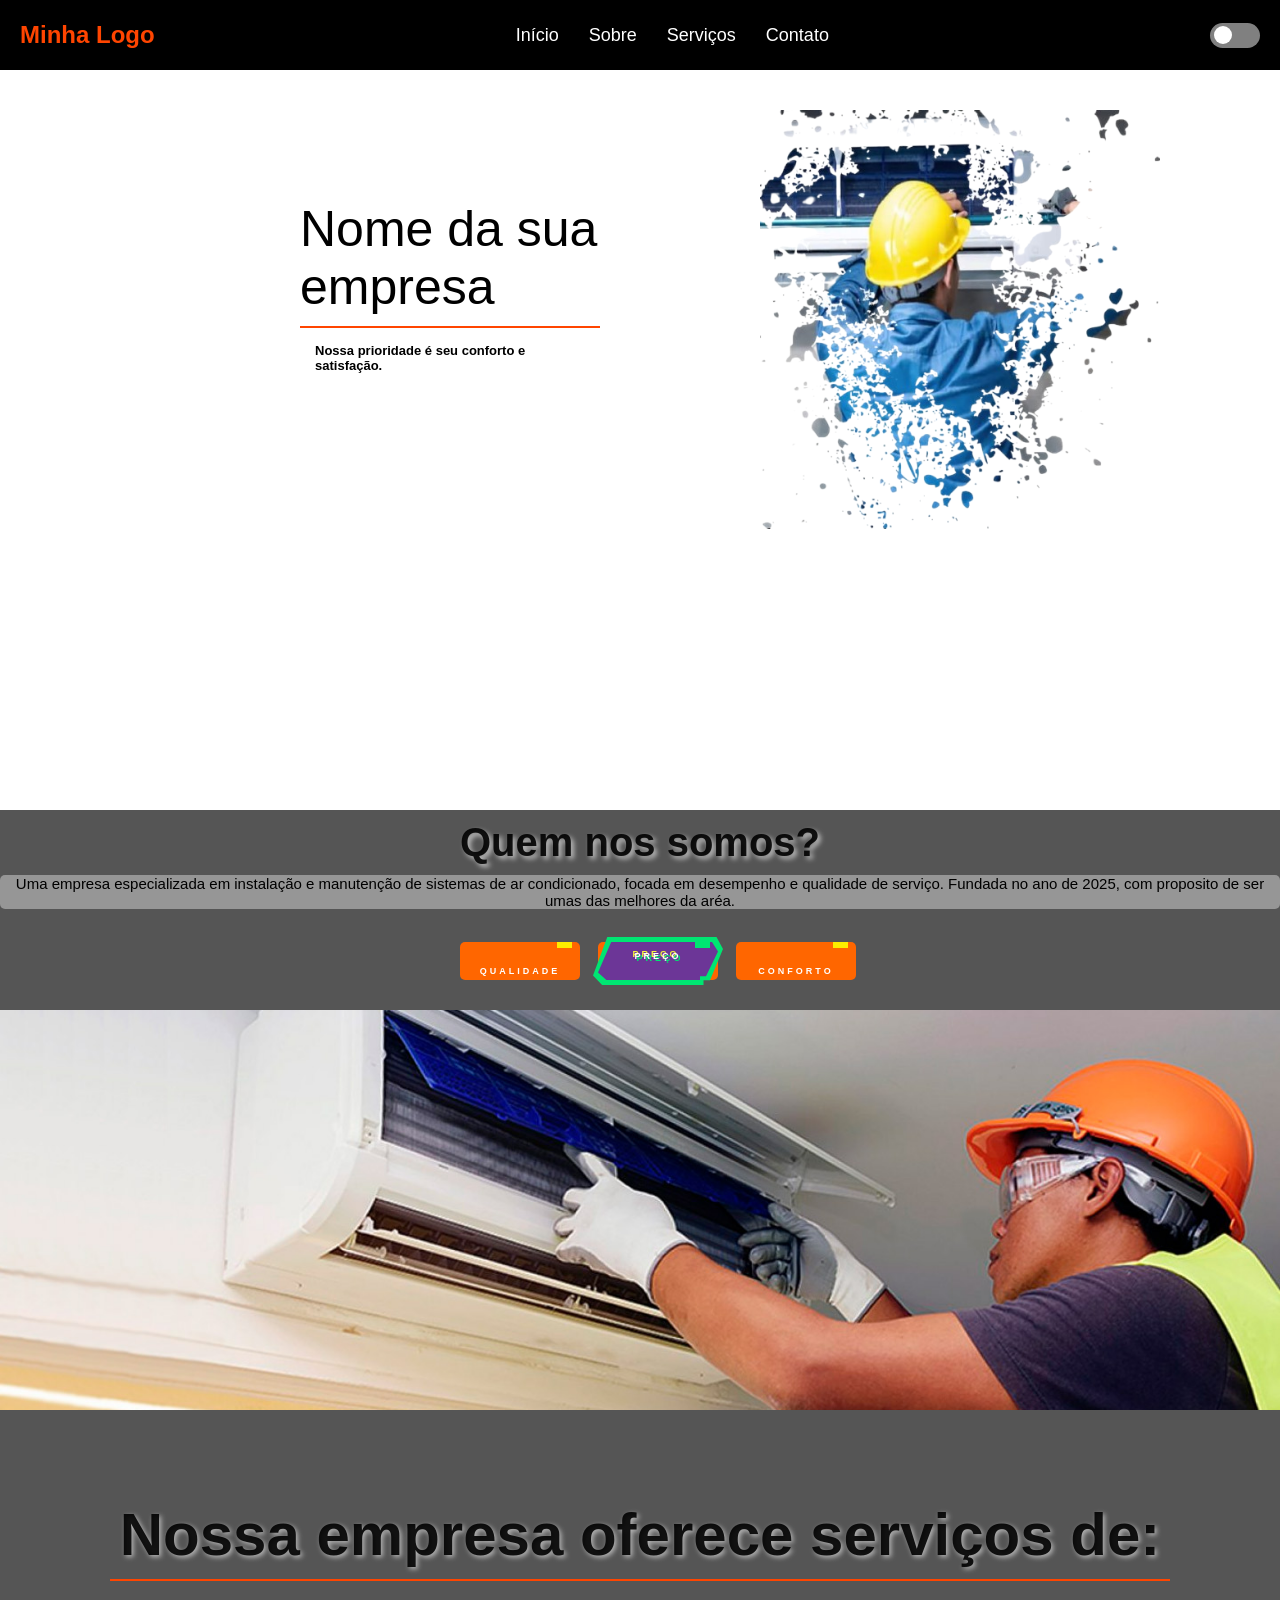
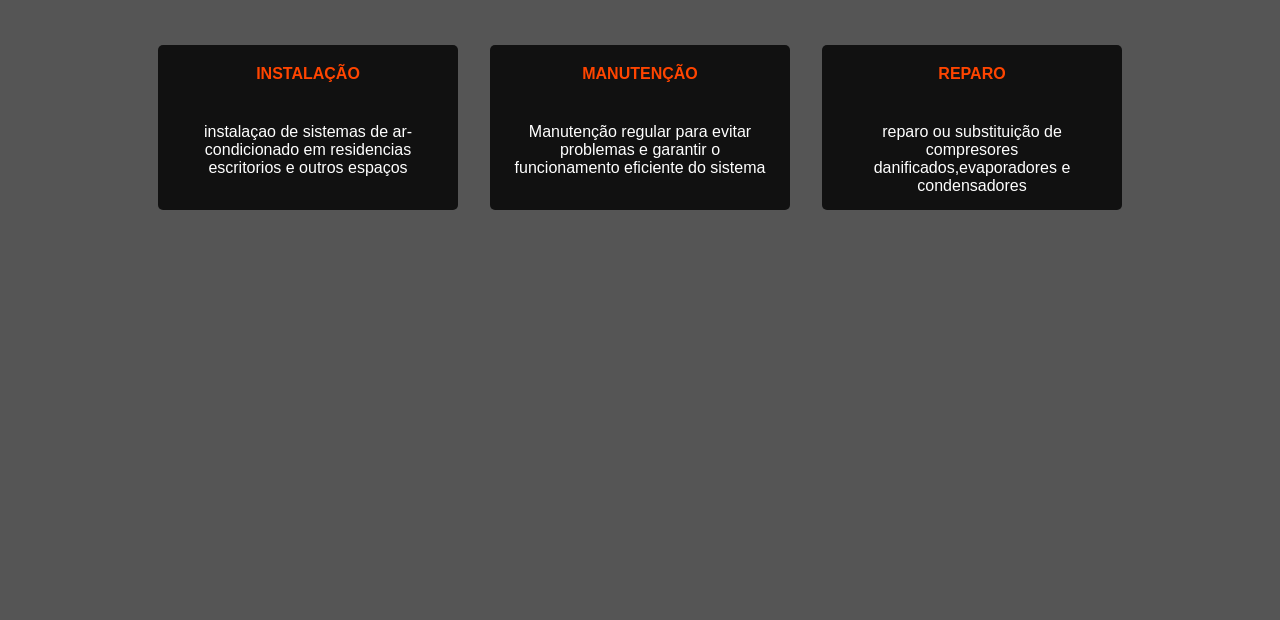
==== html-2/index.html @ 5e39c70c "versao beta" ====
<!DOCTYPE html>
<html lang="pt-br">

<head>
  <meta charset="UTF-8">
  <meta name="viewport" content="width=device-width, initial-scale=1.0">
  <title>Ar condicionado</title>
  <link rel="stylesheet" href="../css-2/style.css">
  <link rel="x-icon" href="../img-2/logo-ico.png" type="image/x-icon">
</head>

<body>
  <!--MENU/TROCA-TEMA-->
  <nav class="navbar">
    <div class="logo">Minha Logo</div>
    <ul class="menu">
      <li><a href="#home">Início</a></li>
      <li><a href="#sobre">Sobre</a></li>
      <li><a href="#servicos">Serviços</a></li>
      <li><a href="#contato">Contato</a></li>
    </ul>
    <div class="switch">
      <label class="toggle-switch">
        <input type="checkbox" id="tema">
        <span class="slider"></span>
      </label>
    </div>
  </nav>
  <!--MENU/TROCA-TEMA-FIM-->

  <!--HEADER-->
  <header class="header-ar" id="home">
    <div class="h2">Nome da sua empresa
      <p>Nossa prioridade é seu conforto e satisfação.</p>
    </div>
    <div class="img-mesclada"></div>
  </header>
  <!--FIM-HEADER-->

  <!--SOBRE-->
  <div class="sobre" id="sobre">
    <h2 class="sobre-h2">Quem nos somos?</h2>
    <p>Uma empresa especializada em instalação e manutenção de sistemas de ar condicionado, focada em desempenho e qualidade de serviço. Fundada no ano de 2025, com proposito de ser umas das melhores da aréa.</p>

    <!--botoes-class-sobre-->
    <div class="container">
      <div class="radio-wrapper">
        <input type="radio" id="value-1" name="btn" class="input">
        <div class="btn">
          <span aria-hidden=""></span>Qualidade
          <span aria-hidden="" class="btn__glitch">Qualidade</span>
          <label class="number"></label>
        </div>
      </div>
      <div class="radio-wrapper">
        <input type="radio" checked="true" id="value-2" name="btn" class="input">
        <div class="btn">
          Preço<span aria-hidden=""></span>
          <span aria-hidden="" class="btn__glitch">Preço</span>
          <label class="number"></label>
        </div>
      </div>
      <div class="radio-wrapper">
        <input type="radio" id="value-3" name="btn" class="input">
        <div class="btn">
          Conforto<span aria-hidden=""></span>
          <span aria-hidden="" class="btn__glitch">Conforto</span>
          <label class="number"></label>
        </div>
      </div>
    </div>
    <!--fim-botoes-sobre-->
  </div>
  <!--SOBRE-FIM-->

  <!--IMAGEM-->
  <div class="imagem-2"></div>
  <!--IMAGEM-FIM-->


  <!--SERVIÇOS-->
  <div class="servicos">

    <div class="h2-servicos" id="servicos">
      <h2>Nossa empresa oferece serviços de:</h2>
    </div>

    <section class="section-servicos">
      <article>
        <ul>
          <li class="li">Instalação</li>
          <li class="lista">instalaçao de sistemas de ar-condicionado em residencias escritorios e outros espaços</li>
        </ul>
      </article>

      <article>
        <ul>
          <li class="li">Manutenção</li>
          <li class="lista">Manutenção regular para evitar problemas e garantir o funcionamento eficiente do sistema</li>
        </ul>
      </article>

      <article>
        <ul>
          <li class="li">Reparo</li>
          <li class="lista">reparo ou substituição de compresores danificados,evaporadores e condensadores</li>
        </ul>
      </article>
    </section>

  </div>
<!--SERVIÇOS-->

  <script src="../javascript-2/script.js"></script>
</body>

</html>
---- css-2/style.css ----
* {
  margin: 0;
  padding: 0;
  box-sizing: border-box;
  font-family: Arial, sans-serif;
}

body {
  background-color: #fff;
  color: black;
  transition: background 0.3s, color 0.3s;
}

/*troca-tema*/
.trocaTema {
  background-color: #000;
  color: white;
}


/*MENU*/
.navbar {
  display: flex;
  justify-content: space-between;
  align-items: center;
  background-color: #000;
  width: 100%;
  height: 70px;
  position: fixed;
  padding: 15px 20px;
  transition: background 0.3s;
  z-index: 2000;
}

/*troca-tema*/
.trocaTema .navbar {
  background-color: #fff;
}

.trocaTema .logo,
.trocaTema .menu a {
  color: black;
}

.logo {
  color: orangered;
  font-size: 24px;
  font-weight: bold;
}

.menu {
  list-style: none;
  display: flex;
}

.menu li {
  margin: 0 15px;
}

.menu li:hover {
  text-shadow: 0px 0px 10px white;
  transform: translateY(-6px);
  transition: .3s;
}

.menu a {
  color: white;
  text-decoration: none;
  font-size: 18px;
}

.menu a:hover {
  background-color: orangered;
  padding: 10px;
  border-radius: 5px;
  transition: .5s;
}

/*checkbox-troca-tema*/
.switch {
  display: flex;
  align-items: center;
  margin-left: 20px;
}

.toggle-switch {
  position: relative;
  width: 50px;
  height: 25px;
}

.toggle-switch input {
  opacity: 0;
  width: 0;
  height: 0;
}

.slider {
  position: absolute;
  cursor: pointer;
  top: 0;
  left: 0;
  right: 0;
  bottom: 0;
  background-color: gray;
  transition: 0.4s;
  border-radius: 25px;
}

.slider:before {
  position: absolute;
  content: "";
  height: 18px;
  width: 18px;
  left: 4px;
  bottom: 3.5px;
  background-color: white;
  transition: 0.4s;
  border-radius: 50%;
}

input:checked+.slider {
  background-color: orangered;
}

input:checked+.slider:before {
  transform: translateX(25px);
}

.container {
  display: flex;
  flex-direction: row;
  margin-left: auto;
  margin-right: auto;
  margin-top: 30px;
  gap: 3em;
}

.radio-wrapper {
  position: relative;
  height: 38px;
  width: 84px;
  margin: 3px;
}

.radio-wrapper .input {
  position: absolute;
  height: 100%;
  width: 100%;
  margin: 0;
  cursor: pointer;
  z-index: 10;
  opacity: 0;
}

/*MENU-FIM*/


/*HEADER*/
.header-ar {
  display: flex;
  height: 90dvh;
  width: 100%;
  gap: 10em;
  box-shadow: 5px 5px 5px black;
}

.h2 {
  font-size: 50px;
  margin-left: 300px;
  margin-top: 200px;
  width: 300px;
}

.h2 p {
  font-size: 13px;
  font-weight: 700;
  margin-top: 10px;
  padding: 15px;
  border-top: 2px solid orangered;
}

.img-mesclada {
  background-image: url(../img-2/mesclagem.jpg);
  background-repeat: no-repeat;
  background-size: 100%;
  width: 400px;
  margin-top: 110px;
}

/*FIM-HEADER*/


/*SOBRE*/
.sobre {
  height: 200px;
  width: 100%;
  display: flex;
  flex-direction: column;
  background-color: #555555;
}

.sobre h2 {
  text-align: center;
  padding: 10px;
  font-size: 40px;
  color: rgba(0, 0, 0, .9);
  text-shadow: 3px 3px 5px #bebebe;
}

.sobre p {
  text-align: center;
  font-size: 15px;
  background-color: #969696;
  border-radius: 5px;
}


/*botoes-sobre*/
.btn {
  background-color: #ff6600;
  color: white;
  padding: 10px 15px;
  border: none;
  cursor: pointer;
  font-size: 16px;
  border-radius: 5px;
}

.btn:hover {
  background-color: #e55e00;
}

.btn {
  --primary: #ff184c;
  --shadow-primary: #fded00;
  --color: white;
  --font-size: 9px;
  --shadow-primary-hue: 180;
  --shadow-secondary-hue: 60;
  --shadow-secondary: hsl(var(--shadow-secondary-hue), 90%, 60%);
  --clip: polygon(11% 0, 95% 0, 100% 25%, 90% 90%, 95% 90%, 85% 90%, 85% 100%, 7% 100%, 0 80%);
  --border: 5px;
  --shimmy-distance: 5;
  --clip-one: polygon(0 2%, 100% 2%, 100% 95%, 95% 95%, 95% 90%, 85% 90%, 85% 95%, 8% 95%, 0 70%);
  --clip-two: polygon(0 78%, 100% 78%, 100% 100%, 95% 100%, 95% 90%, 85% 90%, 85% 100%, 8% 100%, 0 78%);
  --clip-three: polygon(0 44%, 100% 44%, 100% 54%, 95% 54%, 95% 54%, 85% 54%, 85% 54%, 8% 54%, 0 54%);
  --clip-four: polygon(0 0, 100% 0, 100% 0, 95% 0, 95% 0, 85% 0, 85% 0, 8% 0, 0 0);
  --clip-five: polygon(0 0, 100% 0, 100% 0, 95% 0, 95% 0, 85% 0, 85% 0, 8% 0, 0 0);
  --clip-six: polygon(0 40%, 100% 40%, 100% 85%, 95% 85%, 95% 85%, 85% 85%, 85% 85%, 8% 85%, 0 70%);
  --clip-seven: polygon(0 63%, 100% 63%, 100% 80%, 95% 80%, 95% 80%, 85% 80%, 85% 80%, 8% 80%, 0 70%);
  color: var(--color);
  text-transform: uppercase;
  font-size: var(--font-size);
  letter-spacing: 3px;
  position: relative;
  font-weight: 900;
  width: 120px;
  height: 100%;
  line-height: 38px;
  text-align: center;
  transition: background 0.2s, 0.3s;
}

.input:checked+.btn {
  --primary: #6c3697;
  --shadow-primary: #00e572;
}

.input:hover+.btn {
  --primary: #006042;
  --font-size: 11px;
}

.btn:after,
.btn:before {
  content: '';
  position: absolute;
  top: 0;
  left: 0;
  right: 0;
  bottom: 0;
  clip-path: var(--clip);
  z-index: -1;
}

.btn:before {
  background: var(--shadow-primary);
  transform: translate(var(--border), 0);
}

.btn:after {
  background: var(--primary);
}

.btn__tag {
  position: absolute;
  padding: 1px 4px;
  letter-spacing: 1px;
  line-height: 1;
  bottom: -5%;
  right: 5%;
  font-weight: normal;
  color: hsl(0, 0%, 0%);
  font-size: var(--label-size);
}

.btn__glitch {
  position: absolute;
  top: calc(var(--border) * -1);
  left: calc(var(--border) * -1);
  right: calc(var(--border) * -1);
  bottom: calc(var(--border) * -1);
  background: var(--shadow-primary);
  text-shadow: 2px 2px var(--shadow-primary), -2px -2px var(--shadow-secondary);
  clip-path: var(--clip);
  animation: glitch 2s infinite;
  display: none;
}

.input:hover+.btn .btn__glitch {
  display: block;
}

.input:checked+.btn .btn__glitch {
  display: block;
  animation: glitch 5s infinite;
}

.btn__glitch:before {
  content: '';
  position: absolute;
  top: calc(var(--border) * 1);
  right: calc(var(--border) * 1);
  bottom: calc(var(--border) * 1);
  left: calc(var(--border) * 1);
  clip-path: var(--clip);
  background: var(--primary);
  z-index: -1;
}

@keyframes glitch {
  0% {
    clip-path: var(--clip-one);
  }

  2%,
  8% {
    clip-path: var(--clip-two);
    transform: translate(calc(var(--shimmy-distance) * -1%), 0);
  }

  6% {
    clip-path: var(--clip-two);
    transform: translate(calc(var(--shimmy-distance) * 1%), 0);
  }

  9% {
    clip-path: var(--clip-two);
    transform: translate(0, 0);
  }

  10% {
    clip-path: var(--clip-three);
    transform: translate(calc(var(--shimmy-distance) * 1%), 0);
  }

  13% {
    clip-path: var(--clip-three);
    transform: translate(0, 0);
  }

  14%,
  21% {
    clip-path: var(--clip-four);
    transform: translate(calc(var(--shimmy-distance) * 1%), 0);
  }

  25% {
    clip-path: var(--clip-five);
    transform: translate(calc(var(--shimmy-distance) * 1%), 0);
  }

  30% {
    clip-path: var(--clip-five);
    transform: translate(calc(var(--shimmy-distance) * -1%), 0);
  }

  35%,
  45% {
    clip-path: var(--clip-six);
    transform: translate(calc(var(--shimmy-distance) * -1%));
  }

  40% {
    clip-path: var(--clip-six);
    transform: translate(calc(var(--shimmy-distance) * 1%));
  }

  50% {
    clip-path: var(--clip-six);
    transform: translate(0, 0);
  }

  55% {
    clip-path: var(--clip-seven);
    transform: translate(calc(var(--shimmy-distance) * 1%), 0);
  }

  60% {
    clip-path: var(--clip-seven);
    transform: translate(0, 0);
  }

  31%,
  61%,
  100% {
    clip-path: var(--clip-four);
  }
}

.number {
  background: var(--shadow-primary);
  color: #323232;
  font-size: 5.5px;
  font-weight: 700;
  letter-spacing: 1px;
  position: absolute;
  width: 15px;
  height: 6px;
  top: 0;
  left: 81%;
  line-height: 6.2px;
}

/*SOBRE-FIM*/


/*IMAGEM*/
.imagem-2 {
  background-image: url(../img-2/ar_condicionado_manutencao.jpg);
  background-repeat: no-repeat;
  background-size: 100%;
  height: 400px;
  width: 100%;
}

/*IMAGEM-FIM*/


/*SERVIÇOS*/
.servicos{
  height: 90dvh;
  width: 100%;
  background-color: #555555;
  display: flex;
  flex-direction: column;
  align-items: center;
  gap: 4em;
}

.h2-servicos h2{
  margin-top: 80px;
  font-size: 60px;
  padding: 10px;
  color: rgba(0, 0, 0, .9);
  text-shadow: 2px 2px 5px #b8b8b8;
  border-bottom: 2px solid orangered;
}

.section-servicos{
  display: flex;
  gap: 2em;
  height: 500px;
  width: 100%;
  justify-content: center;
}

.section-servicos article{
  background-color: rgba(0, 0, 0, .8);
  border-radius: 5px;
  height: 165px;
  width: 300px;
}

.section-servicos article:hover{
 box-shadow: 0px 0px 30px orangered;
 transform: translateY(-15px);
 transition: 1s;
}

.section-servicos .li{
  padding: 20px;
  list-style: none;
  color: orangered;
  text-transform: uppercase;
  text-align: center;
  font-weight: 700;
}

.section-servicos .lista{
  color: white;
  text-align: center;
  padding: 20px;
  font-weight: 500;
  list-style: none;
}
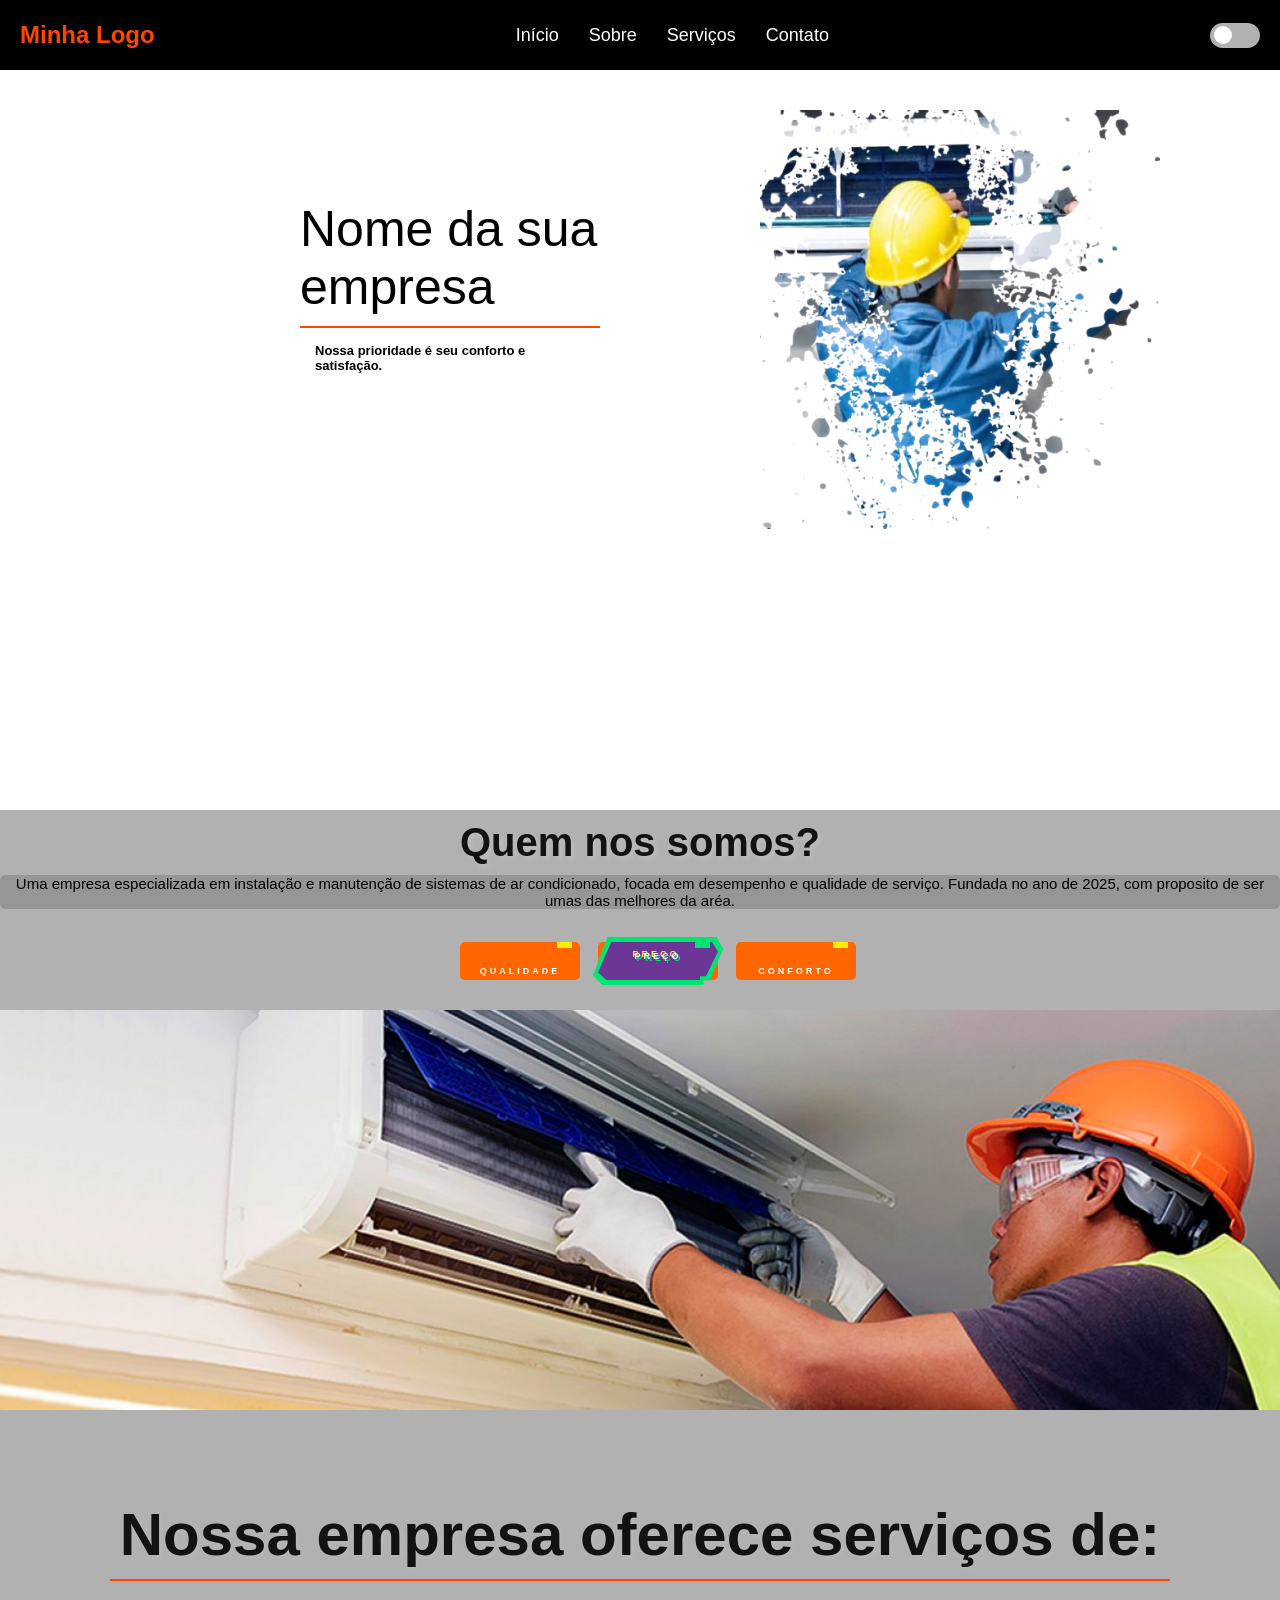
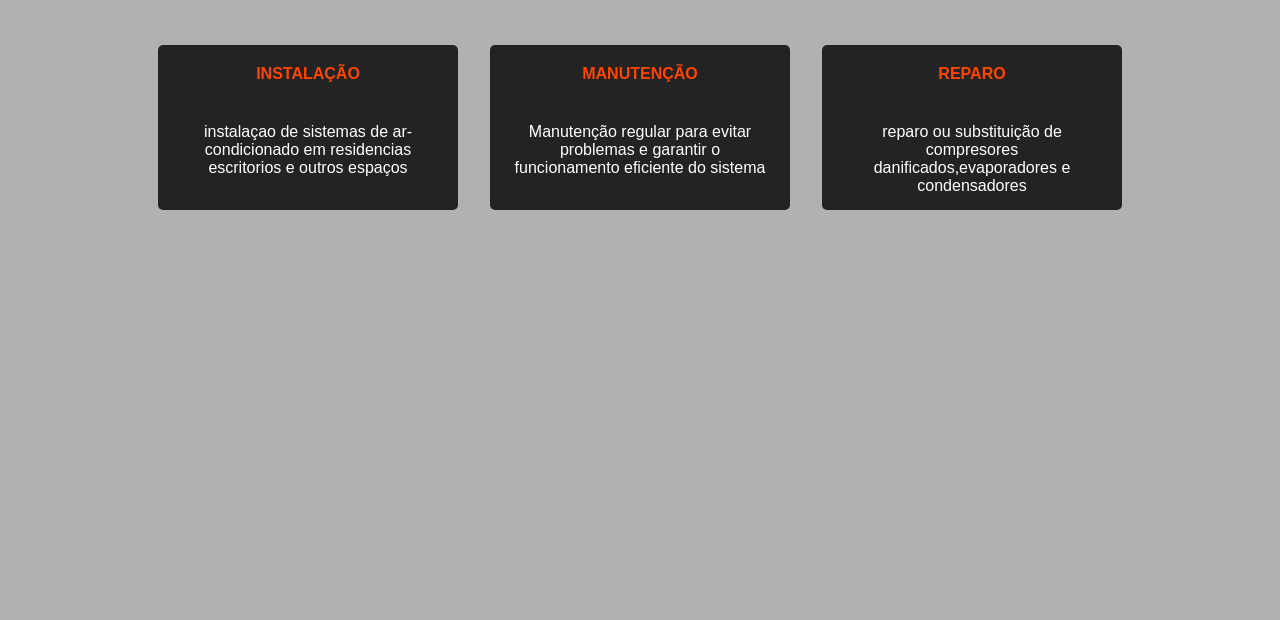
==== commit d6926822: "beta versao" ====
--- a/html-2/index.html
+++ b/html-2/index.html
@@ -6,7 +6,7 @@
   <meta name="viewport" content="width=device-width, initial-scale=1.0">
   <title>Ar condicionado</title>
   <link rel="stylesheet" href="../css-2/style.css">
-  <link rel="x-icon" href="../img-2/logo-ico.png" type="image/x-icon">
+  <link rel="icon" href="../img-2/logo-ico.png" type="image/x-icon">
 </head>
 
 <body>
--- a/css-2/style.css
+++ b/css-2/style.css
@@ -102,7 +102,7 @@
   left: 0;
   right: 0;
   bottom: 0;
-  background-color: gray;
+  background-color: #b1b1b1;
   transition: 0.4s;
   border-radius: 25px;
 }
@@ -197,7 +197,7 @@
   width: 100%;
   display: flex;
   flex-direction: column;
-  background-color: #555555;
+  background-color: #b1b1b1;
 }
 
 .sobre h2 {
@@ -452,7 +452,7 @@
 .servicos{
   height: 90dvh;
   width: 100%;
-  background-color: #555555;
+  background-color: #b1b1b1;
   display: flex;
   flex-direction: column;
   align-items: center;
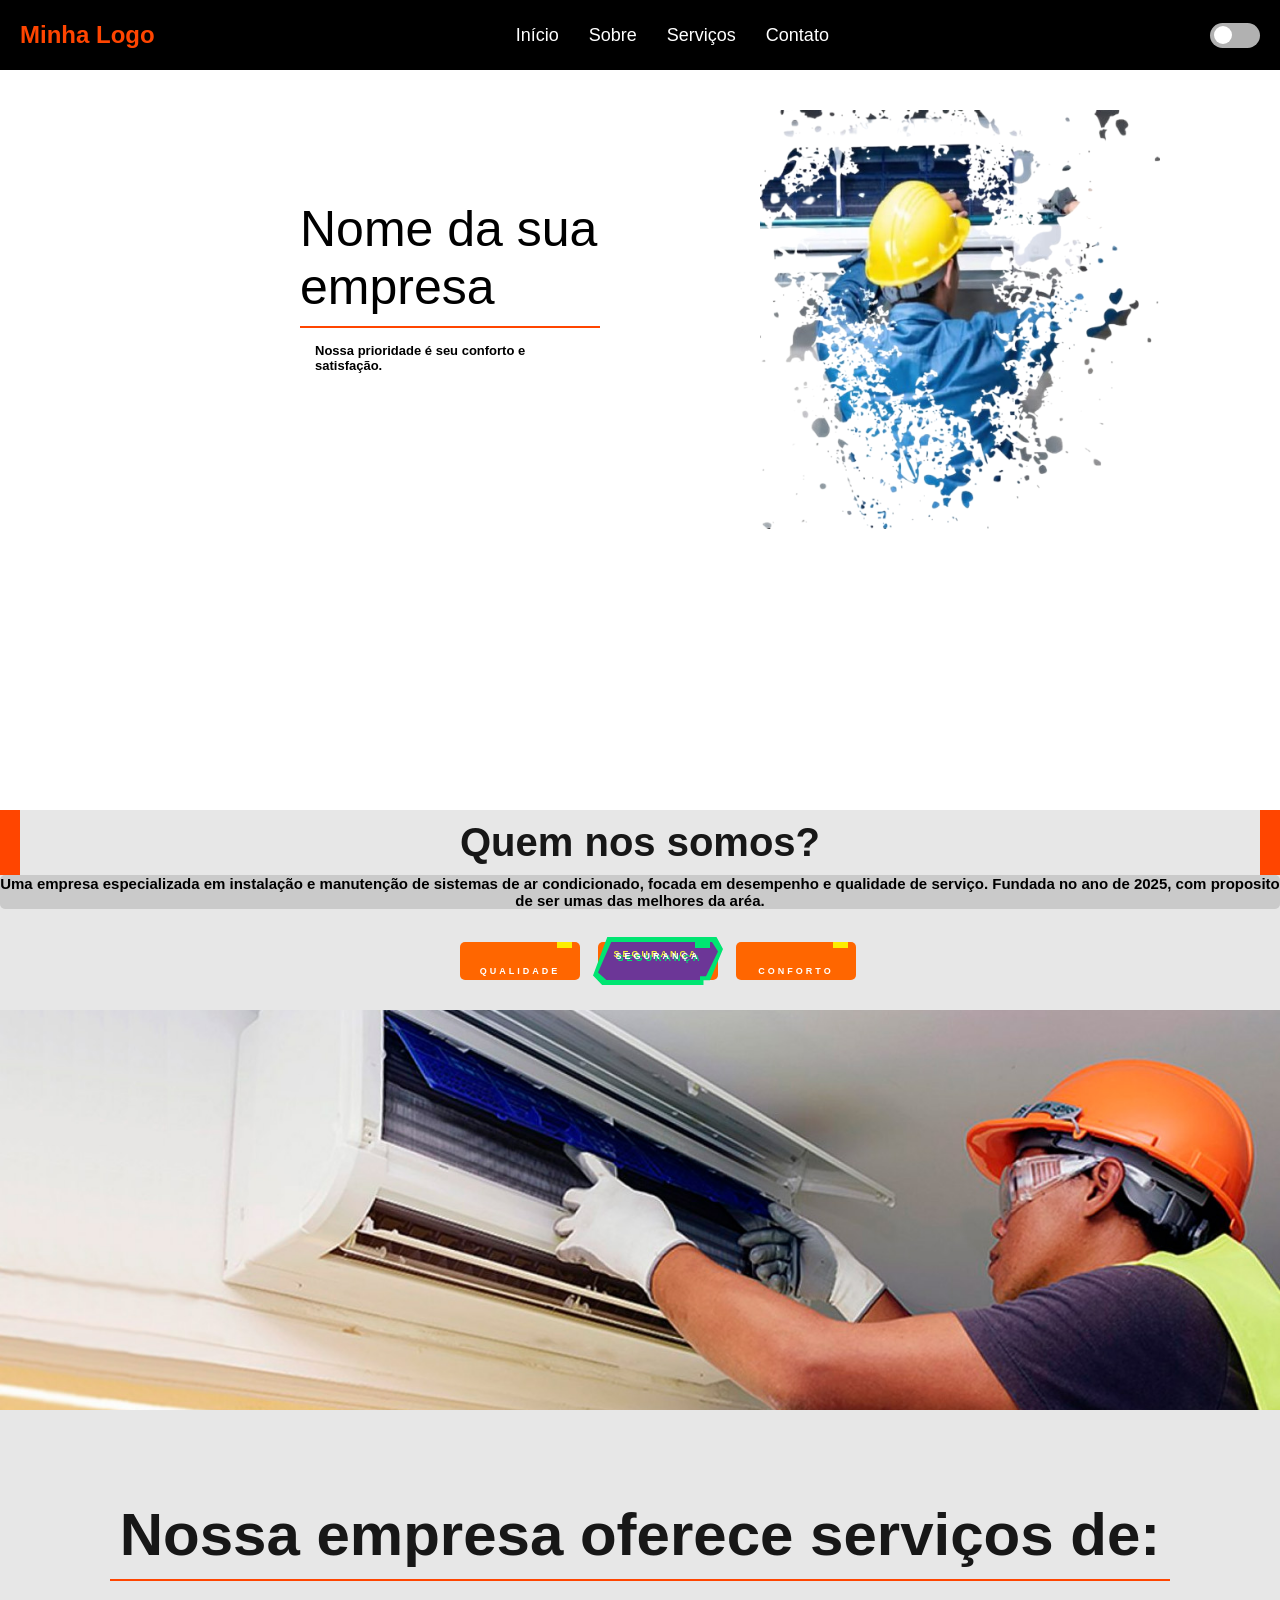
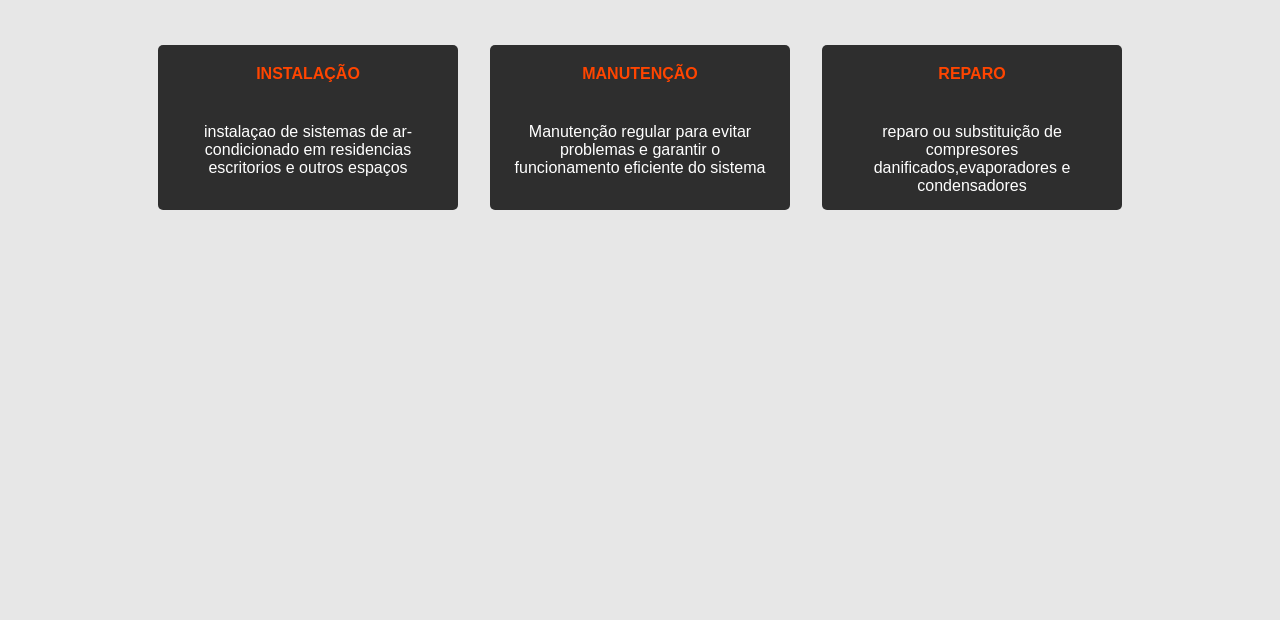
==== commit 9195344d: "versao teste" ====
--- a/html-2/index.html
+++ b/html-2/index.html
@@ -55,8 +55,8 @@
       <div class="radio-wrapper">
         <input type="radio" checked="true" id="value-2" name="btn" class="input">
         <div class="btn">
-          Preço<span aria-hidden=""></span>
-          <span aria-hidden="" class="btn__glitch">Preço</span>
+          Segurança<span aria-hidden=""></span>
+          <span aria-hidden="" class="btn__glitch">Segurança</span>
           <label class="number"></label>
         </div>
       </div>
--- a/css-2/style.css
+++ b/css-2/style.css
@@ -197,21 +197,24 @@
   width: 100%;
   display: flex;
   flex-direction: column;
-  background-color: #b1b1b1;
+  background-color: #e7e7e7;
 }
 
 .sobre h2 {
   text-align: center;
   padding: 10px;
   font-size: 40px;
+  border-left: 20px solid orangered;
+  border-right: 20px solid orangered;
   color: rgba(0, 0, 0, .9);
-  text-shadow: 3px 3px 5px #bebebe;
 }
 
 .sobre p {
   text-align: center;
   font-size: 15px;
-  background-color: #969696;
+  background-color: #cacaca;
+  color: #000;
+  font-weight: 700;
   border-radius: 5px;
 }
 
@@ -452,7 +455,7 @@
 .servicos{
   height: 90dvh;
   width: 100%;
-  background-color: #b1b1b1;
+  background-color: #e7e7e7;
   display: flex;
   flex-direction: column;
   align-items: center;
@@ -464,7 +467,6 @@
   font-size: 60px;
   padding: 10px;
   color: rgba(0, 0, 0, .9);
-  text-shadow: 2px 2px 5px #b8b8b8;
   border-bottom: 2px solid orangered;
 }
 
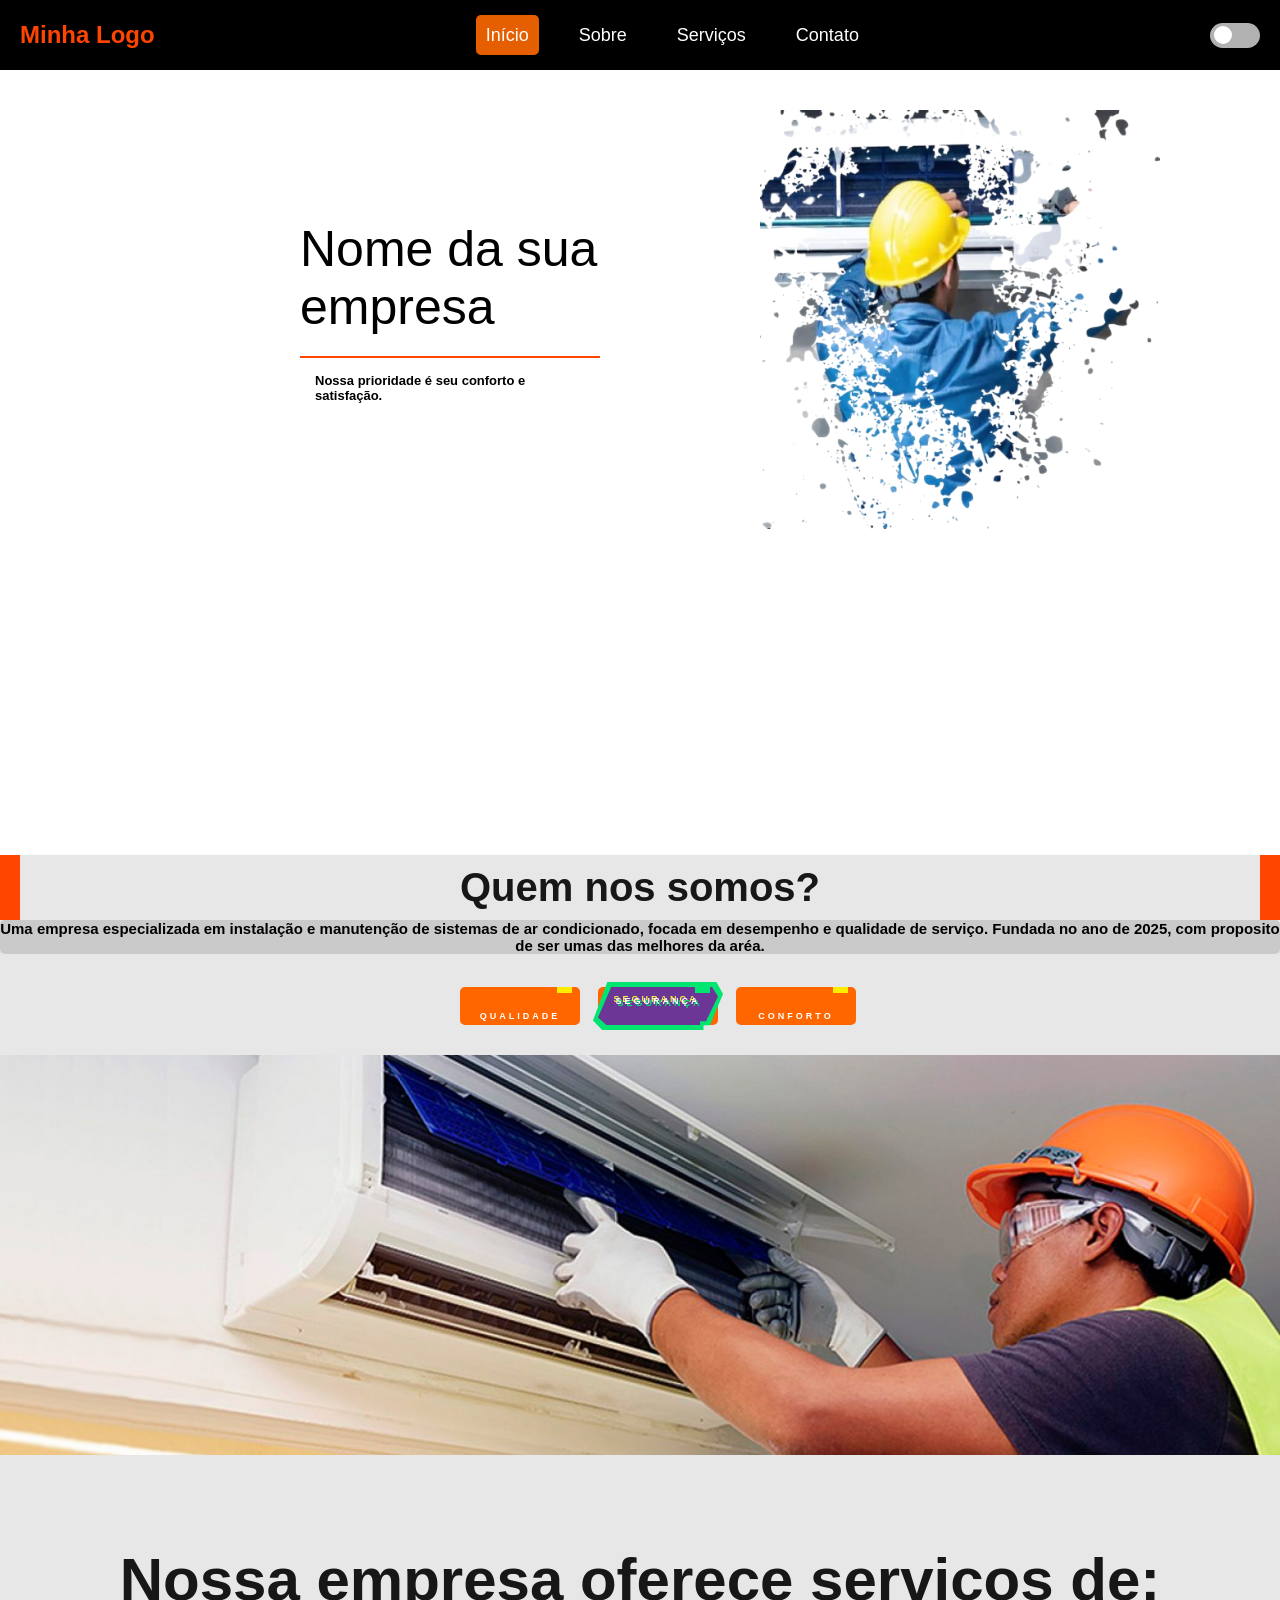
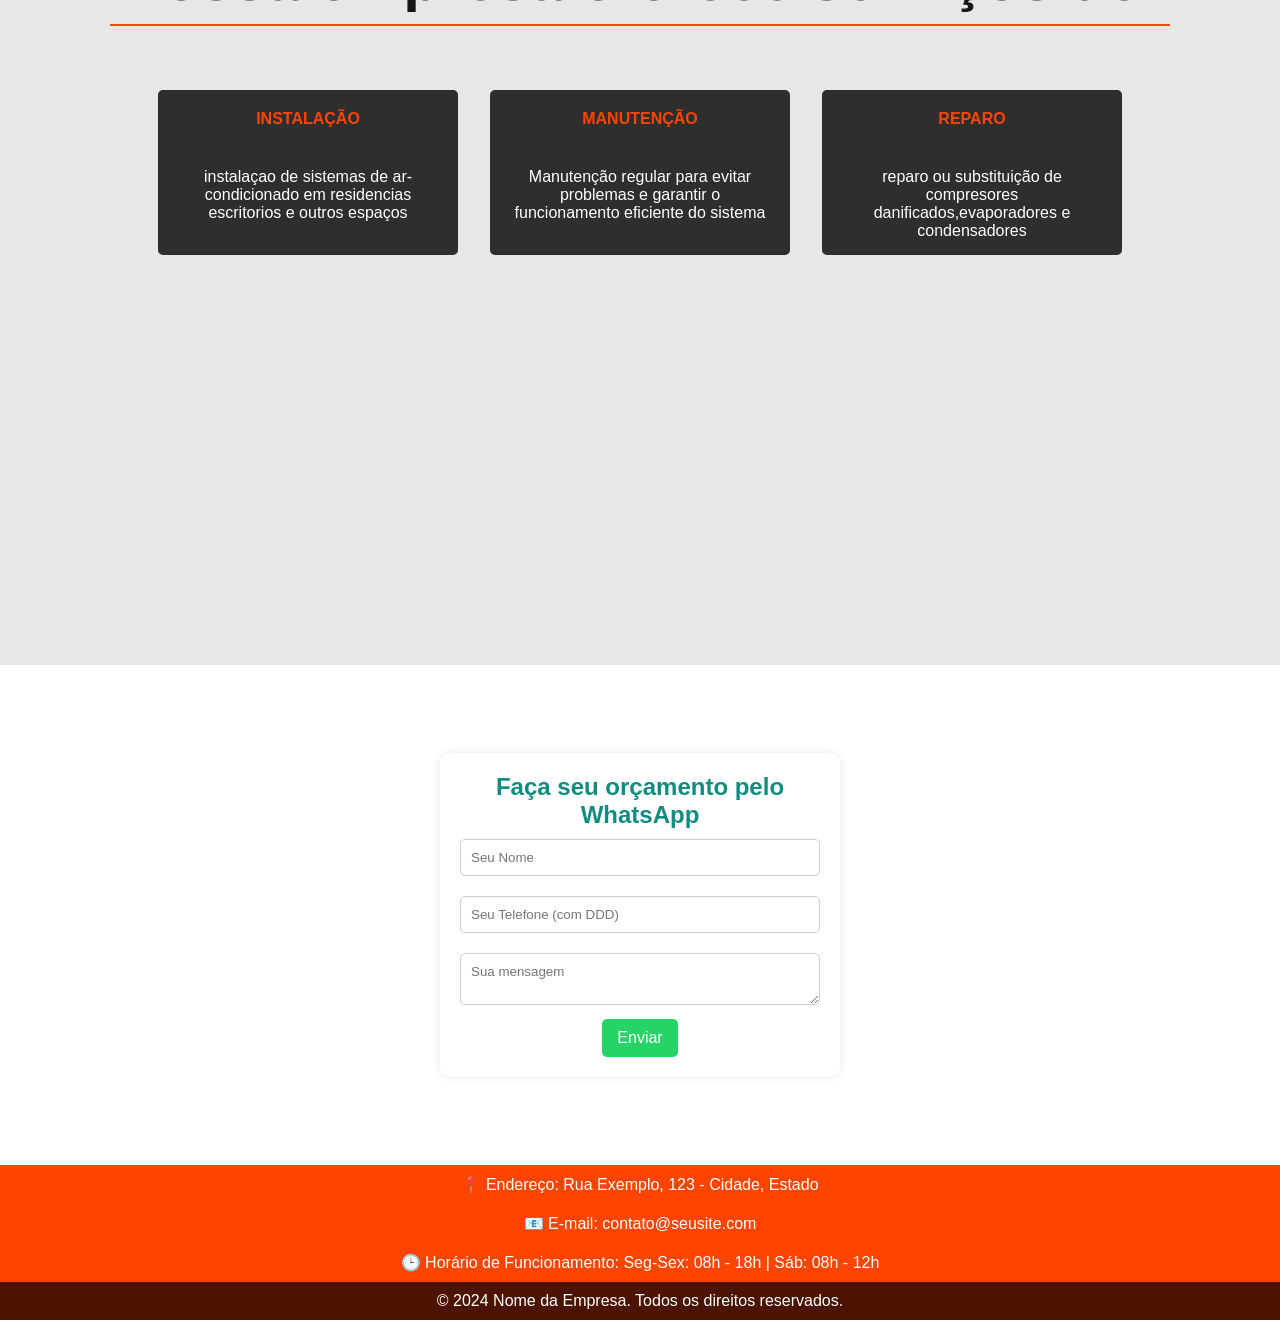
==== commit b8021b09: "versao semifinal" ====
--- a/html-2/index.html
+++ b/html-2/index.html
@@ -14,7 +14,7 @@
   <nav class="navbar">
     <div class="logo">Minha Logo</div>
     <ul class="menu">
-      <li><a href="#home">Início</a></li>
+      <li><a href="#home" class="home">Início</a></li>
       <li><a href="#sobre">Sobre</a></li>
       <li><a href="#servicos">Serviços</a></li>
       <li><a href="#contato">Contato</a></li>
@@ -33,14 +33,17 @@
     <div class="h2">Nome da sua empresa
       <p>Nossa prioridade é seu conforto e satisfação.</p>
     </div>
+
     <div class="img-mesclada"></div>
+
   </header>
   <!--FIM-HEADER-->
 
   <!--SOBRE-->
   <div class="sobre" id="sobre">
     <h2 class="sobre-h2">Quem nos somos?</h2>
-    <p>Uma empresa especializada em instalação e manutenção de sistemas de ar condicionado, focada em desempenho e qualidade de serviço. Fundada no ano de 2025, com proposito de ser umas das melhores da aréa.</p>
+    <p>Uma empresa especializada em instalação e manutenção de sistemas de ar condicionado, focada em desempenho e
+      qualidade de serviço. Fundada no ano de 2025, com proposito de ser umas das melhores da aréa.</p>
 
     <!--botoes-class-sobre-->
     <div class="container">
@@ -96,7 +99,8 @@
       <article>
         <ul>
           <li class="li">Manutenção</li>
-          <li class="lista">Manutenção regular para evitar problemas e garantir o funcionamento eficiente do sistema</li>
+          <li class="lista">Manutenção regular para evitar problemas e garantir o funcionamento eficiente do sistema
+          </li>
         </ul>
       </article>
 
@@ -109,7 +113,30 @@
     </section>
 
   </div>
-<!--SERVIÇOS-->
+  <!--SERVIÇOS-->
+
+  <!--CONTATO-->
+  <div class="contatos">
+
+    <div class="container-wpp" id="contato">
+      <h2>Faça seu orçamento pelo WhatsApp</h2>
+      <input type="text" id="name-wpp" placeholder="Seu Nome" required>
+      <input type="tel" id="phone-wpp" placeholder="Seu Telefone (com DDD)" required>
+      <textarea id="message-wpp" placeholder="Sua mensagem" required></textarea>
+      <button onclick="sendToWhatsAppWpp()">Enviar</button>
+    </div>
+
+  </div>
+  <!--CONTATO-FIM-->
+
+  <footer class="footer">
+
+    <p>📍 Endereço: Rua Exemplo, 123 - Cidade, Estado</p>
+    <p>📧 E-mail: contato@seusite.com</p>
+    <p>🕒 Horário de Funcionamento: Seg-Sex: 08h - 18h | Sáb: 08h - 12h</p>
+    <p class="copy">© 2024 Nome da Empresa. Todos os direitos reservados.</p>
+
+  </footer>
 
   <script src="../javascript-2/script.js"></script>
 </body>
--- a/css-2/style.css
+++ b/css-2/style.css
@@ -67,11 +67,17 @@
   color: white;
   text-decoration: none;
   font-size: 18px;
+  padding: 10px;
+}
+
+.home{
+  background-color: #e55e00;
+  padding: 10px;
+  border-radius: 5px;
 }
 
 .menu a:hover {
   background-color: orangered;
-  padding: 10px;
   border-radius: 5px;
   transition: .5s;
 }
@@ -159,7 +165,7 @@
 /*HEADER*/
 .header-ar {
   display: flex;
-  height: 90dvh;
+  height: 95dvh;
   width: 100%;
   gap: 10em;
   box-shadow: 5px 5px 5px black;
@@ -168,14 +174,14 @@
 .h2 {
   font-size: 50px;
   margin-left: 300px;
-  margin-top: 200px;
+  margin-top: 220px;
   width: 300px;
 }
 
 .h2 p {
   font-size: 13px;
   font-weight: 700;
-  margin-top: 10px;
+  margin-top: 20px;
   padding: 15px;
   border-top: 2px solid orangered;
 }
@@ -452,7 +458,7 @@
 
 
 /*SERVIÇOS*/
-.servicos{
+.servicos {
   height: 90dvh;
   width: 100%;
   background-color: #e7e7e7;
@@ -462,7 +468,7 @@
   gap: 4em;
 }
 
-.h2-servicos h2{
+.h2-servicos h2 {
   margin-top: 80px;
   font-size: 60px;
   padding: 10px;
@@ -470,7 +476,7 @@
   border-bottom: 2px solid orangered;
 }
 
-.section-servicos{
+.section-servicos {
   display: flex;
   gap: 2em;
   height: 500px;
@@ -478,20 +484,20 @@
   justify-content: center;
 }
 
-.section-servicos article{
+.section-servicos article {
   background-color: rgba(0, 0, 0, .8);
   border-radius: 5px;
   height: 165px;
   width: 300px;
 }
 
-.section-servicos article:hover{
- box-shadow: 0px 0px 30px orangered;
- transform: translateY(-15px);
- transition: 1s;
-}
-
-.section-servicos .li{
+.section-servicos article:hover {
+  box-shadow: 0px 0px 30px orangered;
+  transform: translateY(-15px);
+  transition: 1s;
+}
+
+.section-servicos .li {
   padding: 20px;
   list-style: none;
   color: orangered;
@@ -500,10 +506,75 @@
   font-weight: 700;
 }
 
-.section-servicos .lista{
+.section-servicos .lista {
   color: white;
   text-align: center;
   padding: 20px;
   font-weight: 500;
   list-style: none;
+}
+/*SERVIÇOS-FIM*/
+
+/*CONTATO*/
+.contatos{
+  display: flex;
+  justify-content: center;
+  align-items: center;
+  width: 100%;
+  height: 500px;
+  background-color: transparent;
+}
+
+.container-wpp {
+  background: white;
+  padding: 20px;
+  border-radius: 10px;
+  box-shadow: 0 0 10px rgba(0, 0, 0, 0.1);
+  text-align: center;
+  max-width: 400px;
+  width: 100%;
+}
+
+.contatos h2 {
+  color: #128C7E;
+}
+
+.contatos input, textarea {
+  width: 100%;
+  margin: 10px 0;
+  padding: 10px;
+  border: 1px solid #ccc;
+  border-radius: 5px;
+}
+
+.contatos button {
+  background-color: #25d366;
+  color: white;
+  border: none;
+  padding: 10px 15px;
+  cursor: pointer;
+  border-radius: 5px;
+  font-size: 16px;
+}
+
+.contatos button:hover {
+  background-color: #1ebe5d;
+}
+/*CONTATO-FIM*/
+
+/*FOOTER*/
+.footer {
+  background: orangered;
+  color: white;
+  width: 100%;
+  text-align: center;
+}
+
+.footer p {
+  padding: 10px;
+}
+
+.copy{
+  background-color: rgba(0, 0, 0, .7);
+  margin-bottom: 1em;
 }
